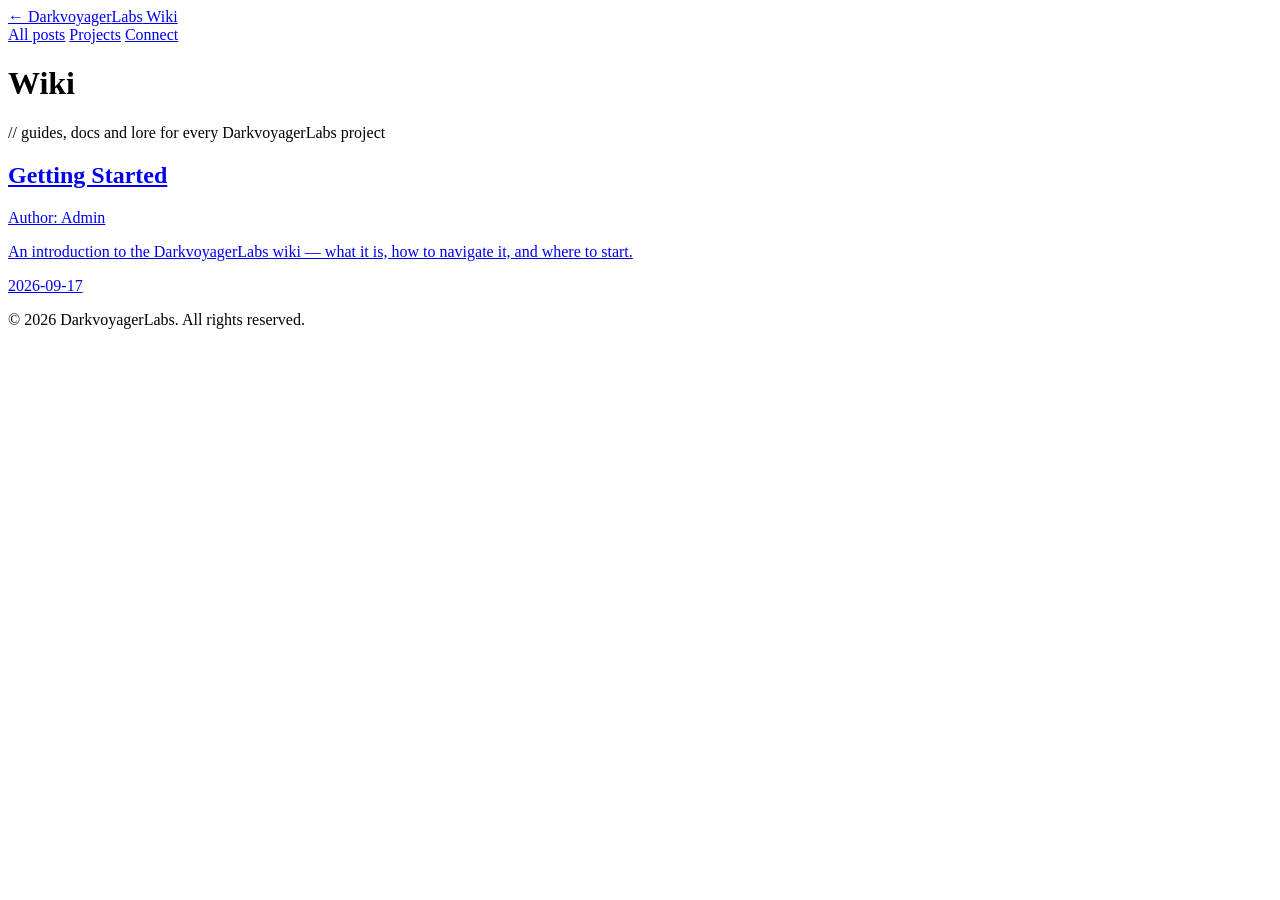
==== index.html @ 25f69539 "Create index.html for DarkvoyagerLabs Wiki" ====
<!DOCTYPE html>
<html lang="en">
<head>
<meta charset="UTF-8">
<meta name="viewport" content="width=device-width, initial-scale=1.0">
<title>Wiki — DarkvoyagerLabs</title>
<meta name="description" content="Guides, docs and lore for every DarkvoyagerLabs project. Browse tutorials, walkthroughs and reference material.">
<meta name="keywords" content="DarkvoyagerLabs wiki, guides, docs, tutorials, lore">
<link rel="canonical" href="https://wiki.darkvoyagerlabs.netlify.app/">

<!-- Open Graph -->
<meta property="og:type" content="website">
<meta property="og:site_name" content="DarkvoyagerLabs Wiki">
<meta property="og:title" content="Wiki — DarkvoyagerLabs">
<meta property="og:description" content="Guides, docs and lore for every DarkvoyagerLabs project.">
<meta property="og:url" content="https://wiki.darkvoyagerlabs.netlify.app/">
<meta property="og:image" content="https://wiki.darkvoyagerlabs.netlify.app/logo.png">

<!-- Twitter -->
<meta name="twitter:card" content="summary_large_image">
<meta name="twitter:title" content="Wiki — DarkvoyagerLabs">
<meta name="twitter:description" content="Guides, docs and lore for every DarkvoyagerLabs project.">
<meta name="twitter:image" content="https://wiki.darkvoyagerlabs.netlify.app/logo.png">

<meta name="theme-color" content="#05070a">
<link rel="icon" type="image/png" href="logo.png">
<link rel="apple-touch-icon" href="logo.png">
<link rel="preconnect" href="https://fonts.googleapis.com">
<link rel="preconnect" href="https://fonts.gstatic.com" crossorigin>
<link rel="stylesheet" href="style.css">

<script type="application/ld+json">
{
  "@context": "https://schema.org",
  "@type": "CollectionPage",
  "name": "DarkvoyagerLabs Wiki",
  "url": "https://wiki.darkvoyagerlabs.netlify.app/",
  "description": "Guides, docs and lore for every DarkvoyagerLabs project.",
  "publisher": {
    "@type": "Organization",
    "name": "DarkvoyagerLabs"
  }
}
</script>
</head>
<body>

<header class="wiki-header">
  <a class="wiki-brand" href="https://darkvoyagerlabs.netlify.app/">
    <span class="brand-arrow">&#8592;</span>
    <span class="brand-text">Darkvoyager<span class="accent">Labs</span> Wiki</span>
  </a>
  <nav class="wiki-nav">
    <a href="index.html">All posts</a>
    <a href="https://darkvoyagerlabs.netlify.app/projects.html">Projects</a>
    <a href="https://darkvoyagerlabs.netlify.app/connect.html">Connect</a>
  </nav>
</header>

<main class="wiki-index">
  <h1>Wiki</h1>
  <p class="wiki-tagline">// guides, docs and lore for every DarkvoyagerLabs project</p>

  <div class="post-list">

    <a class="post-card" href="posts/getting-started.html">
      <h2>Getting Started</h2>
      <p class="post-author">Author: Admin</p>
      <p class="post-desc">An introduction to the DarkvoyagerLabs wiki — what it is, how to navigate it, and where to start.</p>
      <p class="post-date">2026-09-17</p>
    </a>

    <!-- ============================================================
         ADD NEW POSTS ABOVE THIS COMMENT.
         Copy the entire <a class="post-card"> ... </a> block above,
         paste it here, then change the title, author, description,
         date, and href. Newest posts go at the top for better UX.
         ============================================================ -->

  </div>
</main>

<footer class="wiki-footer">
  <span>&copy; <span id="year"></span> DarkvoyagerLabs. All rights reserved.</span>
</footer>

<script>document.getElementById("year").textContent = new Date().getFullYear();</script>
</body>
</html>
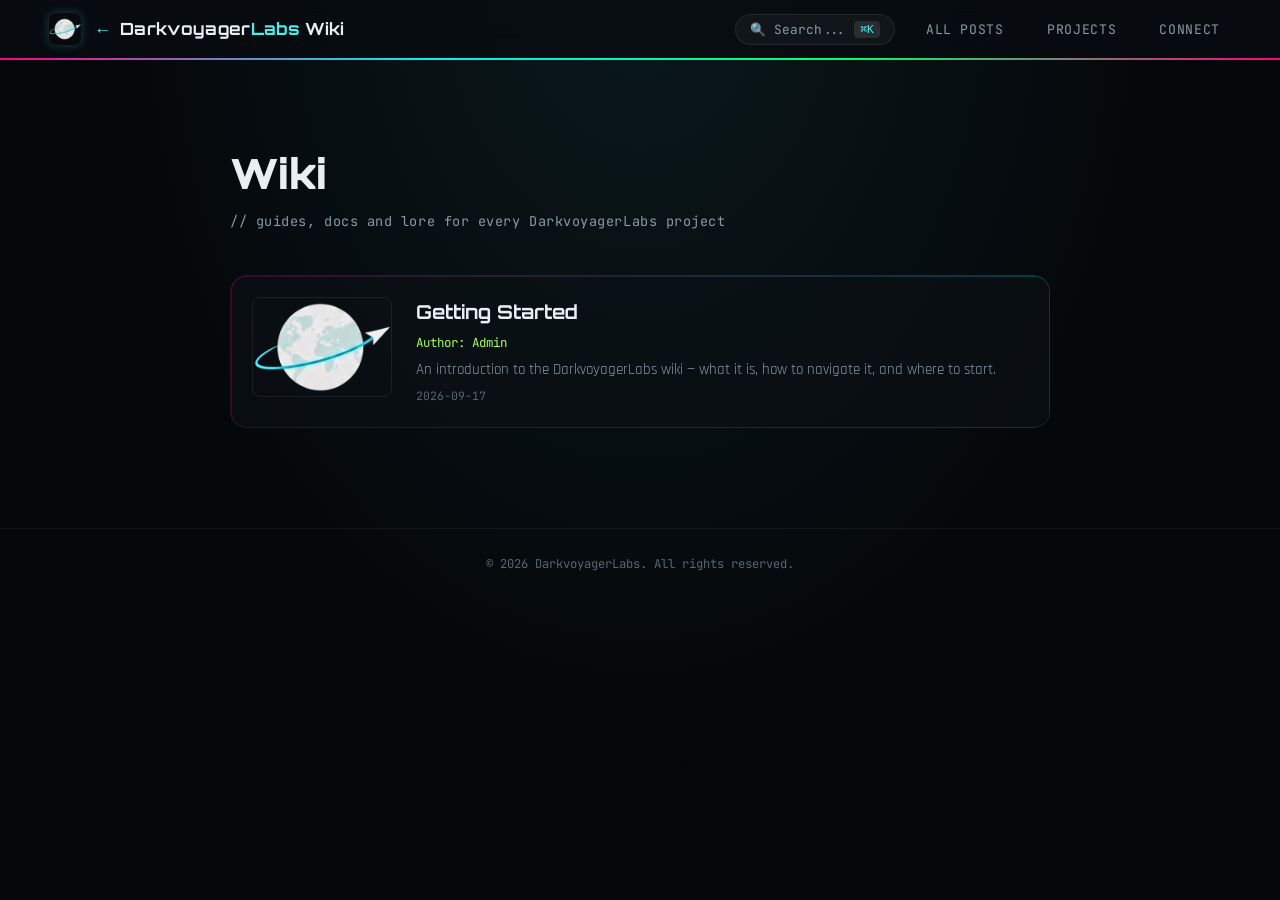
==== commit 4a04e6f9: "Refactor index.html for SEO and search feature Updated meta tags for SEO and added search functional" ====
--- a/index.html
+++ b/index.html
@@ -4,53 +4,28 @@
 <meta charset="UTF-8">
 <meta name="viewport" content="width=device-width, initial-scale=1.0">
 <title>Wiki — DarkvoyagerLabs</title>
-<meta name="description" content="Guides, docs and lore for every DarkvoyagerLabs project. Browse tutorials, walkthroughs and reference material.">
-<meta name="keywords" content="DarkvoyagerLabs wiki, guides, docs, tutorials, lore">
+<meta name="description" content="Guides, docs and lore for every DarkvoyagerLabs project.">
 <link rel="canonical" href="https://wiki.darkvoyagerlabs.netlify.app/">
 
-<!-- Open Graph -->
-<meta property="og:type" content="website">
-<meta property="og:site_name" content="DarkvoyagerLabs Wiki">
-<meta property="og:title" content="Wiki — DarkvoyagerLabs">
-<meta property="og:description" content="Guides, docs and lore for every DarkvoyagerLabs project.">
-<meta property="og:url" content="https://wiki.darkvoyagerlabs.netlify.app/">
-<meta property="og:image" content="https://wiki.darkvoyagerlabs.netlify.app/logo.png">
-
-<!-- Twitter -->
-<meta name="twitter:card" content="summary_large_image">
-<meta name="twitter:title" content="Wiki — DarkvoyagerLabs">
-<meta name="twitter:description" content="Guides, docs and lore for every DarkvoyagerLabs project.">
-<meta name="twitter:image" content="https://wiki.darkvoyagerlabs.netlify.app/logo.png">
-
-<meta name="theme-color" content="#05070a">
+<link rel="theme-color" content="#05070a">
 <link rel="icon" type="image/png" href="logo.png">
-<link rel="apple-touch-icon" href="logo.png">
-<link rel="preconnect" href="https://fonts.googleapis.com">
-<link rel="preconnect" href="https://fonts.gstatic.com" crossorigin>
 <link rel="stylesheet" href="style.css">
-
-<script type="application/ld+json">
-{
-  "@context": "https://schema.org",
-  "@type": "CollectionPage",
-  "name": "DarkvoyagerLabs Wiki",
-  "url": "https://wiki.darkvoyagerlabs.netlify.app/",
-  "description": "Guides, docs and lore for every DarkvoyagerLabs project.",
-  "publisher": {
-    "@type": "Organization",
-    "name": "DarkvoyagerLabs"
-  }
-}
-</script>
 </head>
 <body>
 
 <header class="wiki-header">
-  <a class="wiki-brand" href="https://darkvoyagerlabs.netlify.app/">
-    <span class="brand-arrow">&#8592;</span>
-    <span class="brand-text">Darkvoyager<span class="accent">Labs</span> Wiki</span>
-  </a>
+  <div class="wiki-brand-group">
+    <img src="logo.png" alt="Logo" class="header-logo">
+    <a class="wiki-brand" href="https://darkvoyagerlabs.netlify.app/">
+      <span class="brand-arrow">&#8592;</span>
+      <span class="brand-text">Darkvoyager<span class="accent">Labs</span> Wiki</span>
+    </a>
+  </div>
+
   <nav class="wiki-nav">
+    <button class="search-trigger" id="openSearchBtn">
+      🔍 <span>Search...</span> <kbd>⌘K</kbd>
+    </button>
     <a href="index.html">All posts</a>
     <a href="https://darkvoyagerlabs.netlify.app/projects.html">Projects</a>
     <a href="https://darkvoyagerlabs.netlify.app/connect.html">Connect</a>
@@ -64,26 +39,95 @@
   <div class="post-list">
 
     <a class="post-card" href="posts/getting-started.html">
-      <h2>Getting Started</h2>
-      <p class="post-author">Author: Admin</p>
-      <p class="post-desc">An introduction to the DarkvoyagerLabs wiki — what it is, how to navigate it, and where to start.</p>
-      <p class="post-date">2026-09-17</p>
+      <img src="../attachments/diagram.png" alt="Getting Started Thumbnail" class="post-thumb" onerror="this.src='logo.png'">
+      <div class="post-info">
+        <h2>Getting Started</h2>
+        <p class="post-author">Author: Admin</p>
+        <p class="post-desc">An introduction to the DarkvoyagerLabs wiki — what it is, how to navigate it, and where to start.</p>
+        <p class="post-date">2026-09-17</p>
+      </div>
     </a>
-
-    <!-- ============================================================
-         ADD NEW POSTS ABOVE THIS COMMENT.
-         Copy the entire <a class="post-card"> ... </a> block above,
-         paste it here, then change the title, author, description,
-         date, and href. Newest posts go at the top for better UX.
-         ============================================================ -->
 
   </div>
 </main>
+
+<!-- Animated Search Modal -->
+<div class="search-modal" id="searchModal">
+  <div class="search-card">
+    <div class="search-input-wrapper">
+      <input type="text" id="searchInput" placeholder="Search posts, topics, content..." autofocus>
+    </div>
+    <div class="search-results" id="searchResults">
+      <div style="padding: 1rem; color: var(--text-faint); text-align: center;">Start typing to search...</div>
+    </div>
+  </div>
+</div>
 
 <footer class="wiki-footer">
   <span>&copy; <span id="year"></span> DarkvoyagerLabs. All rights reserved.</span>
 </footer>
 
-<script>document.getElementById("year").textContent = new Date().getFullYear();</script>
+<script>
+document.getElementById("year").textContent = new Date().getFullYear();
+
+/* Post Indexing for Live Search */
+const postsIndex = [
+  {
+    title: "Getting Started",
+    url: "posts/getting-started.html",
+    desc: "An introduction to the DarkvoyagerLabs wiki — what it is, how to navigate it, and where to start.",
+    keywords: "getting started intro navigation attachments lore wiki admin"
+  }
+];
+
+const modal = document.getElementById('searchModal');
+const searchInput = document.getElementById('searchInput');
+const searchResults = document.getElementById('searchResults');
+const openBtn = document.getElementById('openSearchBtn');
+
+function openSearch() {
+  modal.classList.add('active');
+  searchInput.focus();
+}
+
+function closeSearch() {
+  modal.classList.remove('active');
+}
+
+openBtn.addEventListener('click', openSearch);
+window.addEventListener('keydown', (e) => {
+  if ((e.metaKey || e.ctrlKey) && e.key === 'k') { e.preventDefault(); openSearch(); }
+  if (e.key === 'Escape') closeSearch();
+});
+modal.addEventListener('click', (e) => {
+  if (e.target === modal) closeSearch();
+});
+
+searchInput.addEventListener('input', (e) => {
+  const query = e.target.value.toLowerCase().trim();
+  if (!query) {
+    searchResults.innerHTML = `<div style="padding: 1rem; color: var(--text-faint); text-align: center;">Start typing to search...</div>`;
+    return;
+  }
+  
+  const matches = postsIndex.filter(post => 
+    post.title.toLowerCase().includes(query) || 
+    post.desc.toLowerCase().includes(query) ||
+    post.keywords.toLowerCase().includes(query)
+  );
+
+  if (matches.length === 0) {
+    searchResults.innerHTML = `<div style="padding: 1rem; color: var(--text-faint); text-align: center;">No matching posts found.</div>`;
+    return;
+  }
+
+  searchResults.innerHTML = matches.map(post => `
+    <a href="${post.url}" class="search-result-item">
+      <h4>${post.title}</h4>
+      <p>${post.desc}</p>
+    </a>
+  `).join('');
+});
+</script>
 </body>
 </html>
--- a/style.css
+++ b/style.css
@@ -0,0 +1,536 @@
+/* =========================================================
+   DarkvoyagerLabs Wiki Stylesheet
+   ========================================================= */
+
+@import url('https://fonts.googleapis.com/css2?family=Orbitron:wght@500;700;900&family=Rajdhani:wght@400;500;600;700&family=JetBrains+Mono:wght@400;500&display=swap');
+
+:root {
+  --void:       #05070a;
+  --surface:    #0d1117;
+  --surface-2:  #131a23;
+  --surface-3:  #1b2430;
+  --line:       rgba(255,255,255,.08);
+  --line-soft:  rgba(255,255,255,.05);
+  --text:       #e9eef3;
+  --text-dim:   #8b98a7;
+  --text-faint: #5a6675;
+
+  --cyan:   #4deeea;
+  --lime:   #a8ff60;
+  --red:    #ff3860;
+  --blue:   #4d7cff;
+  --yellow: #ffd23f;
+
+  --rgb-gradient: linear-gradient(90deg, #ff007f, #00f0ff, #00ff66, #ff007f);
+
+  --f-display: 'Orbitron', 'Rajdhani', sans-serif;
+  --f-body:    'Rajdhani', 'Segoe UI', sans-serif;
+  --f-mono:    'JetBrains Mono', monospace;
+
+  --radius: 10px;
+  --radius-lg: 16px;
+  --ease-scan: cubic-bezier(.65,0,.35,1);
+}
+
+*, *::before, *::after { box-sizing: border-box; }
+html { scroll-behavior: smooth; }
+
+body {
+  margin: 0;
+  font-family: var(--f-body);
+  color: var(--text);
+  background: var(--void);
+  font-size: 16px;
+  line-height: 1.6;
+  overflow-x: hidden;
+}
+
+body::before {
+  content: '';
+  position: fixed;
+  inset: -40px;
+  background: radial-gradient(ellipse at top, rgba(77,238,234,.08), transparent 60%);
+  z-index: -1;
+  pointer-events: none;
+}
+
+a { color: inherit; text-decoration: none; }
+img { max-width: 100%; display: block; }
+ul { padding-left: 1.2rem; }
+
+:focus-visible {
+  outline: 2px solid var(--cyan);
+  outline-offset: 3px;
+}
+
+/* =========================================================
+   ANIMATED RGB KEYFRAMES
+   ========================================================= */
+@keyframes rgb-shift {
+  0% { background-position: 0% 50%; }
+  50% { background-position: 100% 50%; }
+  100% { background-position: 0% 50%; }
+}
+
+/* =========================================================
+   HEADER & NAVBAR
+   ========================================================= */
+.wiki-header {
+  position: sticky;
+  top: 0;
+  z-index: 100;
+  display: flex;
+  align-items: center;
+  justify-content: space-between;
+  gap: 1rem;
+  padding: 12px clamp(18px, 4vw, 48px);
+  background: rgba(9, 12, 17, 0.85);
+  backdrop-filter: blur(14px) saturate(1.2);
+  -webkit-backdrop-filter: blur(14px) saturate(1.2);
+  border-bottom: 2px solid transparent;
+  border-image: var(--rgb-gradient) 1;
+  flex-wrap: wrap;
+}
+
+.wiki-brand-group {
+  display: flex;
+  align-items: center;
+  gap: 0.75rem;
+}
+
+.header-logo {
+  width: 34px;
+  height: 34px;
+  border-radius: 8px;
+  object-fit: cover;
+  border: 1px solid var(--line);
+  box-shadow: 0 0 10px rgba(77, 238, 234, 0.2);
+  transition: transform 0.3s ease, box-shadow 0.3s ease;
+}
+
+.header-logo:hover {
+  transform: scale(1.1) rotate(-3deg);
+  box-shadow: 0 0 15px var(--cyan);
+}
+
+.wiki-brand {
+  display: inline-flex;
+  align-items: center;
+  gap: .5rem;
+  font-family: var(--f-display);
+  font-weight: 700;
+  font-size: 1.05rem;
+  letter-spacing: .02em;
+  color: var(--text);
+  white-space: nowrap;
+}
+
+.wiki-brand .brand-arrow {
+  color: var(--cyan);
+  font-size: 1.1rem;
+  transition: transform .25s var(--ease-scan);
+}
+
+.wiki-brand:hover .brand-arrow { transform: translateX(-4px); }
+.wiki-brand .accent { color: var(--cyan); }
+
+/* NAV LINKS WITH MOVING RGB GLOW ON HOVER */
+.wiki-nav {
+  display: flex;
+  align-items: center;
+  gap: 1.2rem;
+  flex-wrap: wrap;
+}
+
+.wiki-nav a {
+  position: relative;
+  font-family: var(--f-mono);
+  font-size: .82rem;
+  letter-spacing: .05em;
+  text-transform: uppercase;
+  color: var(--text-dim);
+  padding: 6px 12px;
+  border-radius: 6px;
+  transition: color .3s ease;
+}
+
+.wiki-nav a::before {
+  content: '';
+  position: absolute;
+  inset: 0;
+  border-radius: 6px;
+  padding: 1.5px;
+  background: var(--rgb-gradient);
+  background-size: 200% 200%;
+  -webkit-mask: linear-gradient(#fff 0 0) content-box, linear-gradient(#fff 0 0);
+  -webkit-mask-composite: xor;
+  mask-composite: exclude;
+  opacity: 0;
+  transition: opacity 0.3s ease;
+  animation: rgb-shift 3s linear infinite;
+}
+
+.wiki-nav a:hover {
+  color: #fff;
+  text-shadow: 0 0 8px rgba(255, 255, 255, 0.8);
+}
+
+.wiki-nav a:hover::before {
+  opacity: 1;
+}
+
+/* =========================================================
+   SEARCH BAR
+   ========================================================= */
+.search-trigger {
+  position: relative;
+  display: flex;
+  align-items: center;
+  gap: 0.5rem;
+  background: rgba(255, 255, 255, 0.04);
+  border: 1px solid var(--line);
+  padding: 6px 14px;
+  border-radius: 999px;
+  color: var(--text-dim);
+  font-family: var(--f-mono);
+  font-size: 0.8rem;
+  cursor: pointer;
+  transition: all 0.3s ease;
+}
+
+.search-trigger:hover {
+  border-color: var(--cyan);
+  box-shadow: 0 0 12px rgba(77, 238, 234, 0.3);
+  color: var(--text);
+}
+
+.search-trigger kbd {
+  background: rgba(255, 255, 255, 0.1);
+  padding: 2px 6px;
+  border-radius: 4px;
+  font-size: 0.7rem;
+  color: var(--cyan);
+}
+
+/* SEARCH MODAL OVERLAY */
+.search-modal {
+  position: fixed;
+  inset: 0;
+  z-index: 999;
+  background: rgba(5, 7, 10, 0.85);
+  backdrop-filter: blur(10px);
+  display: flex;
+  justify-content: center;
+  align-items: flex-start;
+  padding-top: 10vh;
+  opacity: 0;
+  pointer-events: none;
+  transition: opacity 0.25s ease;
+}
+
+.search-modal.active {
+  opacity: 1;
+  pointer-events: auto;
+}
+
+.search-card {
+  width: 90%;
+  max-width: 650px;
+  background: var(--surface);
+  border-radius: var(--radius-lg);
+  position: relative;
+  overflow: hidden;
+  box-shadow: 0 0 30px rgba(0, 240, 255, 0.2);
+}
+
+.search-card::before {
+  content: '';
+  position: absolute;
+  top: 0; left: 0; right: 0;
+  height: 2px;
+  background: var(--rgb-gradient);
+  background-size: 200% 200%;
+  animation: rgb-shift 2s linear infinite;
+}
+
+.search-input-wrapper {
+  display: flex;
+  align-items: center;
+  padding: 1rem 1.2rem;
+  border-bottom: 1px solid var(--line);
+}
+
+.search-input-wrapper input {
+  width: 100%;
+  background: transparent;
+  border: none;
+  outline: none;
+  color: var(--text);
+  font-family: var(--f-mono);
+  font-size: 1rem;
+}
+
+.search-results {
+  max-height: 380px;
+  overflow-y: auto;
+  padding: 0.8rem;
+}
+
+.search-result-item {
+  display: block;
+  padding: 0.8rem;
+  border-radius: 8px;
+  transition: background 0.2s ease;
+  margin-bottom: 0.4rem;
+}
+
+.search-result-item:hover {
+  background: rgba(77, 238, 234, 0.08);
+}
+
+.search-result-item h4 {
+  margin: 0 0 0.2rem;
+  font-family: var(--f-display);
+  font-size: 0.95rem;
+  color: var(--cyan);
+}
+
+.search-result-item p {
+  margin: 0;
+  font-size: 0.85rem;
+  color: var(--text-dim);
+}
+
+/* =========================================================
+   INDEX PAGE & POST CARDS
+   ========================================================= */
+.wiki-index {
+  max-width: 860px;
+  margin: 0 auto;
+  padding: clamp(40px, 8vw, 80px) 20px 100px;
+}
+
+.wiki-index h1 {
+  font-family: var(--f-display);
+  font-size: clamp(1.8rem, 5vw, 2.6rem);
+  font-weight: 900;
+  margin: 0 0 .3rem;
+  letter-spacing: .02em;
+}
+
+.wiki-tagline {
+  font-family: var(--f-mono);
+  font-size: .85rem;
+  color: var(--text-dim);
+  margin: 0 0 2.6rem;
+  letter-spacing: .04em;
+}
+
+.post-list {
+  display: flex;
+  flex-direction: column;
+  gap: 1.2rem;
+}
+
+.post-card {
+  position: relative;
+  display: flex;
+  gap: 1.5rem;
+  padding: 1.4rem;
+  background: rgba(13, 17, 23, 0.6);
+  border-radius: var(--radius-lg);
+  overflow: hidden;
+  transition: transform .3s var(--ease-scan), box-shadow .3s ease;
+}
+
+.post-card::before {
+  content: '';
+  position: absolute;
+  inset: 0;
+  border-radius: var(--radius-lg);
+  padding: 1.5px;
+  background: var(--rgb-gradient);
+  background-size: 300% 300%;
+  -webkit-mask: linear-gradient(#fff 0 0) content-box, linear-gradient(#fff 0 0);
+  -webkit-mask-composite: xor;
+  mask-composite: exclude;
+  opacity: 0.2;
+  transition: opacity 0.3s ease;
+}
+
+.post-card:hover {
+  transform: translateY(-4px);
+  box-shadow: 0 10px 25px rgba(0, 0, 0, 0.5), 0 0 15px rgba(77, 238, 234, 0.2);
+}
+
+.post-card:hover::before {
+  opacity: 1;
+  animation: rgb-shift 3s linear infinite;
+}
+
+.post-thumb {
+  width: 140px;
+  height: 100px;
+  object-fit: cover;
+  border-radius: 8px;
+  border: 1px solid var(--line);
+  flex-shrink: 0;
+}
+
+.post-info {
+  flex: 1;
+}
+
+.post-card h2 {
+  font-family: var(--f-display);
+  font-size: 1.2rem;
+  font-weight: 700;
+  margin: 0 0 .3rem;
+  color: var(--text);
+  transition: color 0.2s ease;
+}
+
+.post-card:hover h2 {
+  color: var(--cyan);
+}
+
+.post-author {
+  font-family: var(--f-mono);
+  font-size: .78rem;
+  color: var(--lime);
+  margin: .2rem 0;
+}
+
+.post-desc {
+  color: var(--text-dim);
+  font-size: .92rem;
+  margin: .4rem 0;
+  line-height: 1.5;
+}
+
+.post-date {
+  font-family: var(--f-mono);
+  font-size: .72rem;
+  color: var(--text-faint);
+  margin: .3rem 0 0;
+}
+
+/* =========================================================
+   POST PAGE
+   ========================================================= */
+.wiki-post {
+  max-width: 800px;
+  margin: 0 auto;
+  padding: clamp(30px, 6vw, 60px) 20px 40px;
+}
+
+.post-hero-thumb {
+  width: 100%;
+  max-height: 320px;
+  object-fit: cover;
+  border-radius: var(--radius-lg);
+  margin-bottom: 2rem;
+  border: 1px solid var(--line);
+  box-shadow: 0 0 20px rgba(0, 0, 0, 0.6);
+}
+
+.back-link {
+  display: inline-block;
+  font-family: var(--f-mono);
+  font-size: .8rem;
+  color: var(--cyan);
+  letter-spacing: .03em;
+  margin-bottom: 1.6rem;
+  border-bottom: 1px dashed var(--cyan);
+  padding-bottom: 1px;
+}
+
+.wiki-post h1 {
+  font-family: var(--f-display);
+  font-size: clamp(1.6rem, 4.5vw, 2.4rem);
+  font-weight: 900;
+  margin: 0 0 .5rem;
+  line-height: 1.15;
+}
+
+.post-body {
+  color: var(--text-dim);
+  font-size: 1.02rem;
+  line-height: 1.85;
+}
+
+.post-body h2 {
+  font-family: var(--f-display);
+  color: var(--text);
+  font-size: 1.25rem;
+  margin: 2.2rem 0 .8rem;
+  padding-bottom: .4rem;
+  border-bottom: 1px solid var(--line-soft);
+}
+
+.post-body code {
+  font-family: var(--f-mono);
+  font-size: .86em;
+  background: rgba(255,255,255,.06);
+  padding: .15em .4em;
+  border-radius: 4px;
+  color: var(--lime);
+}
+
+.post-body pre {
+  background: var(--surface-2);
+  border: 1px solid var(--line);
+  border-radius: 8px;
+  padding: 1rem 1.2rem;
+  overflow-x: auto;
+  font-family: var(--f-mono);
+  color: var(--text);
+}
+
+/* =========================================================
+   ATTACHMENTS & COMMENTS
+   ========================================================= */
+.post-attachments, .wiki-comments {
+  margin-top: 3rem;
+  padding-top: 1.6rem;
+  border-top: 1px solid var(--line-soft);
+}
+
+.post-attachments a {
+  display: inline-block;
+  font-family: var(--f-mono);
+  font-size: .82rem;
+  color: var(--lime);
+  padding: .45rem .9rem;
+  border: 1px solid var(--line);
+  border-radius: 999px;
+  transition: all .2s ease;
+}
+
+.post-attachments a:hover {
+  border-color: var(--lime);
+  box-shadow: 0 0 10px rgba(168, 255, 96, 0.3);
+}
+
+/* =========================================================
+   FOOTER
+   ========================================================= */
+.wiki-footer {
+  border-top: 1px solid var(--line-soft);
+  padding: 26px clamp(18px, 4vw, 48px);
+  text-align: center;
+  font-family: var(--f-mono);
+  font-size: .76rem;
+  color: var(--text-faint);
+}
+
+/* RESPONSIVE */
+@media (max-width: 640px) {
+  .post-card {
+    flex-direction: column;
+  }
+  .post-thumb {
+    width: 100%;
+    height: 160px;
+  }
+}
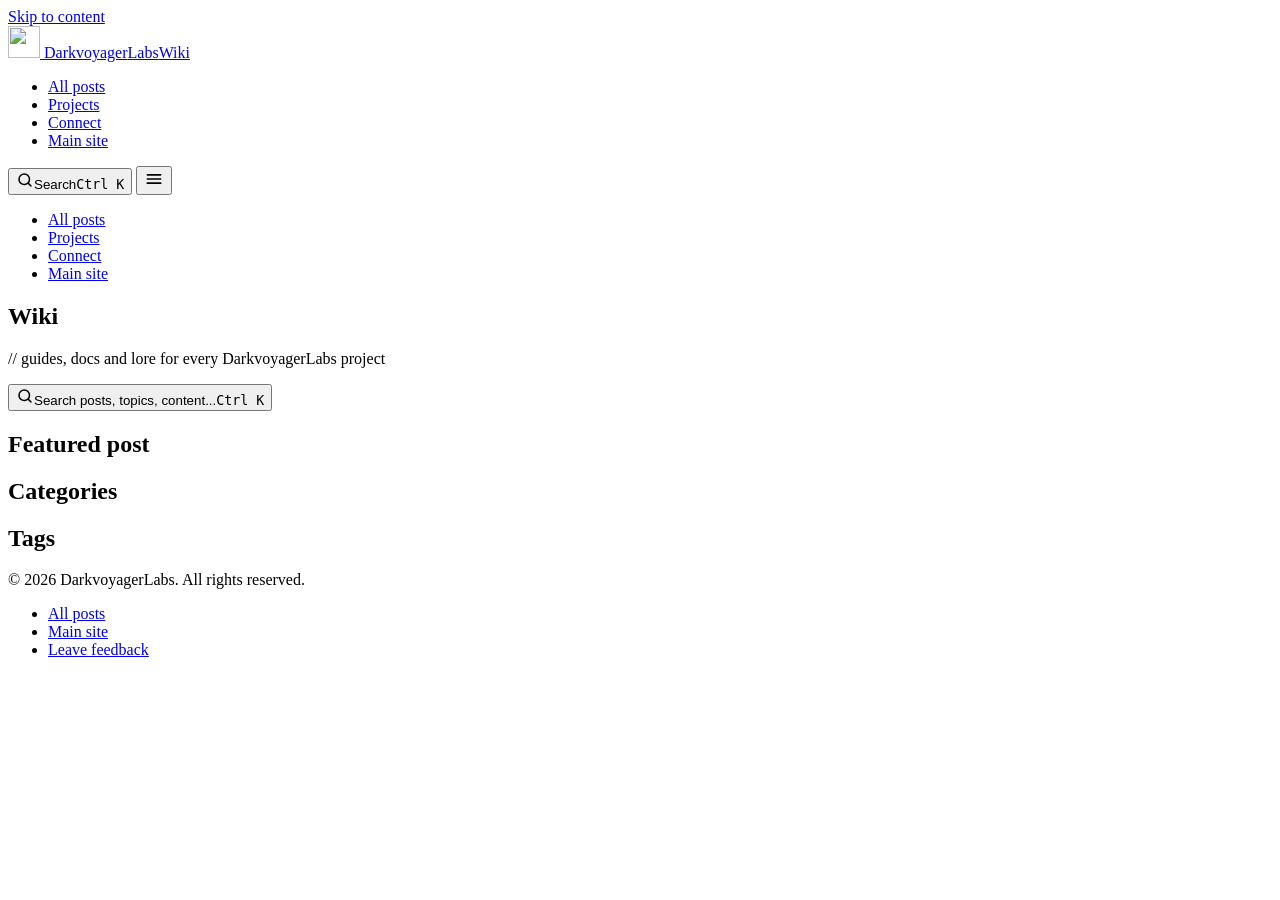
==== commit 43915e8b: "Add files via upload" ====
--- a/index.html
+++ b/index.html
@@ -2,132 +2,122 @@
 <html lang="en">
 <head>
 <meta charset="UTF-8">
-<meta name="viewport" content="width=device-width, initial-scale=1.0">
+<meta name="viewport" content="width=device-width, initial-scale=1">
 <title>Wiki — DarkvoyagerLabs</title>
 <meta name="description" content="Guides, docs and lore for every DarkvoyagerLabs project.">
 <link rel="canonical" href="https://wiki.darkvoyagerlabs.netlify.app/">
+<meta name="color-scheme" content="dark light">
+<meta name="theme-color" content="#05070d" media="(prefers-color-scheme: dark)">
+<meta name="theme-color" content="#eef1f6" media="(prefers-color-scheme: light)">
 
-<link rel="theme-color" content="#05070a">
-<link rel="icon" type="image/png" href="logo.png">
-<link rel="stylesheet" href="style.css">
+<meta property="og:type" content="website">
+<meta property="og:site_name" content="DarkvoyagerLabs Wiki">
+<meta property="og:title" content="Wiki — DarkvoyagerLabs">
+<meta property="og:description" content="Guides, docs and lore for every DarkvoyagerLabs project.">
+<meta property="og:image" content="https://wiki.darkvoyagerlabs.netlify.app/assets/img/banner.png">
+<meta property="og:url" content="https://wiki.darkvoyagerlabs.netlify.app/">
+<meta name="twitter:card" content="summary_large_image">
+
+<link rel="icon" type="image/png" href="/assets/img/logo.png">
+<link rel="apple-touch-icon" href="/assets/img/logo.png">
+<link rel="manifest" href="/site.webmanifest">
+<link rel="preload" href="/assets/fonts/bricolage.woff2" as="font" type="font/woff2" crossorigin>
+<link rel="preload" href="/assets/fonts/geist.woff2" as="font" type="font/woff2" crossorigin>
+<script>(function(d){d.classList.add('js');setTimeout(function(){if(!window.__wikiOk)d.classList.add('reveal-all')},4000)})(document.documentElement)</script>
+<link rel="stylesheet" href="/assets/css/tokens.css">
+<link rel="stylesheet" href="/assets/css/base.css">
+<link rel="stylesheet" href="/assets/css/layout.css">
+<link rel="stylesheet" href="/assets/css/components.css">
+<link rel="stylesheet" href="/assets/css/article.css">
 </head>
-<body>
+<body data-page="home">
 
-<header class="wiki-header">
-  <div class="wiki-brand-group">
-    <img src="logo.png" alt="Logo" class="header-logo">
-    <a class="wiki-brand" href="https://darkvoyagerlabs.netlify.app/">
-      <span class="brand-arrow">&#8592;</span>
-      <span class="brand-text">Darkvoyager<span class="accent">Labs</span> Wiki</span>
+<a class="skip-link" href="#main">Skip to content</a>
+
+<header class="site-header">
+  <nav class="site-nav" aria-label="Primary">
+    <a class="brand" href="/" aria-label="DarkvoyagerLabs Wiki home">
+      <picture><source media="(prefers-color-scheme: light)" srcset="/assets/img/logo_light.png"><img src="/assets/img/logo.png" alt="" width="32" height="32"></picture>
+      <span class="brand-name">Darkvoyager<span class="accent">Labs</span></span><span class="brand-tag">Wiki</span>
     </a>
+    <div class="nav-end">
+      <ul class="nav-list">
+        <li><a href="/" aria-current="page">All posts</a></li>
+        <li><a class="ext" href="https://darkvoyagerlabs.netlify.app/projects.html">Projects</a></li>
+        <li><a class="ext" href="https://darkvoyagerlabs.netlify.app/connect.html">Connect</a></li>
+        <li><a class="ext" href="https://darkvoyagerlabs.netlify.app/">Main site</a></li>
+      </ul>
+      <button type="button" class="search-btn" data-search-open aria-label="Search the wiki" aria-haspopup="dialog" aria-keyshortcuts="Control+K Meta+K">
+        <svg width="18" height="18" viewBox="0 0 24 24" fill="none" stroke="currentColor" stroke-width="2" stroke-linecap="round" aria-hidden="true"><circle cx="11" cy="11" r="7"/><path d="m20 20-3.5-3.5"/></svg><span class="search-label">Search</span><kbd data-kbd>Ctrl K</kbd>
+      </button>
+      <button type="button" class="menu-btn" aria-label="Open menu" aria-expanded="false" aria-controls="mobile-nav">
+        <svg width="20" height="20" viewBox="0 0 24 24" fill="none" stroke="currentColor" stroke-width="2" stroke-linecap="round" aria-hidden="true"><path d="M4 7h16M4 12h16M4 17h16"/></svg>
+      </button>
+    </div>
+  </nav>
+  <div class="mobile-panel" id="mobile-nav">
+    <ul>
+      <li><a href="/" aria-current="page">All posts</a></li>
+      <li><a href="https://darkvoyagerlabs.netlify.app/projects.html">Projects</a></li>
+      <li><a href="https://darkvoyagerlabs.netlify.app/connect.html">Connect</a></li>
+      <li><a href="https://darkvoyagerlabs.netlify.app/">Main site</a></li>
+    </ul>
+  </div>
+</header>
+
+<main id="main">
+
+  <section class="stage" aria-labelledby="page-title">
+    <div class="stage__bg" aria-hidden="true"></div>
+    <div class="stage__inner">
+      <h1 id="page-title">Wiki</h1>
+      <p class="stage__tagline">// guides, docs and lore for every DarkvoyagerLabs project</p>
+      <button type="button" class="search-field" data-search-open aria-haspopup="dialog" aria-keyshortcuts="Control+K Meta+K">
+        <svg width="18" height="18" viewBox="0 0 24 24" fill="none" stroke="currentColor" stroke-width="2" stroke-linecap="round" aria-hidden="true"><circle cx="11" cy="11" r="7"/><path d="m20 20-3.5-3.5"/></svg><span>Search posts, topics, content...</span><kbd data-kbd>Ctrl K</kbd>
+      </button>
+    </div>
+  </section>
+
+  <div class="container home">
+    <div class="home__main">
+
+      <section id="featured-wrap" aria-labelledby="featured-h">
+        <h2 class="visually-hidden" id="featured-h">Featured post</h2>
+        <div id="featured">
+          <noscript><p><a href="/posts/getting-started/">Getting Started</a></p></noscript>
+        </div>
+      </section>
+
+      <section id="latest" aria-labelledby="latest-title" hidden>
+        <div class="section-head">
+          <h2 id="latest-title">Latest posts</h2>
+          <div id="filters" class="chip-row" role="group" aria-label="Filter by category"></div>
+        </div>
+        <ul id="post-grid" class="post-grid"></ul>
+      </section>
+
+    </div>
+
+    <aside class="home__aside" aria-label="Browse the wiki">
+      <section class="panel" aria-labelledby="cats-h"><h2 id="cats-h">Categories</h2><ul class="cat-list" id="cat-list"></ul></section>
+      <section class="panel" aria-labelledby="tags-h"><h2 id="tags-h">Tags</h2><ul class="tag-list" id="tag-list"></ul></section>
+    </aside>
   </div>
 
-  <nav class="wiki-nav">
-    <button class="search-trigger" id="openSearchBtn">
-      🔍 <span>Search...</span> <kbd>⌘K</kbd>
-    </button>
-    <a href="index.html">All posts</a>
-    <a href="https://darkvoyagerlabs.netlify.app/projects.html">Projects</a>
-    <a href="https://darkvoyagerlabs.netlify.app/connect.html">Connect</a>
-  </nav>
-</header>
-
-<main class="wiki-index">
-  <h1>Wiki</h1>
-  <p class="wiki-tagline">// guides, docs and lore for every DarkvoyagerLabs project</p>
-
-  <div class="post-list">
-
-    <a class="post-card" href="posts/getting-started.html">
-      <img src="../attachments/diagram.png" alt="Getting Started Thumbnail" class="post-thumb" onerror="this.src='logo.png'">
-      <div class="post-info">
-        <h2>Getting Started</h2>
-        <p class="post-author">Author: Admin</p>
-        <p class="post-desc">An introduction to the DarkvoyagerLabs wiki — what it is, how to navigate it, and where to start.</p>
-        <p class="post-date">2026-09-17</p>
-      </div>
-    </a>
-
-  </div>
+  <p class="visually-hidden" id="result-status" role="status" aria-live="polite"></p>
 </main>
 
-<!-- Animated Search Modal -->
-<div class="search-modal" id="searchModal">
-  <div class="search-card">
-    <div class="search-input-wrapper">
-      <input type="text" id="searchInput" placeholder="Search posts, topics, content..." autofocus>
-    </div>
-    <div class="search-results" id="searchResults">
-      <div style="padding: 1rem; color: var(--text-faint); text-align: center;">Start typing to search...</div>
-    </div>
+<footer class="site-footer">
+  <div class="row">
+    <p>&copy; <span id="year">2026</span> DarkvoyagerLabs. All rights reserved.</p>
+    <ul class="footer-links">
+      <li><a href="/">All posts</a></li>
+      <li><a href="https://darkvoyagerlabs.netlify.app/">Main site</a></li>
+      <li><a href="https://darkvoyagerlabs.netlify.app/feedback.html">Leave feedback</a></li>
+    </ul>
   </div>
-</div>
-
-<footer class="wiki-footer">
-  <span>&copy; <span id="year"></span> DarkvoyagerLabs. All rights reserved.</span>
 </footer>
 
-<script>
-document.getElementById("year").textContent = new Date().getFullYear();
-
-/* Post Indexing for Live Search */
-const postsIndex = [
-  {
-    title: "Getting Started",
-    url: "posts/getting-started.html",
-    desc: "An introduction to the DarkvoyagerLabs wiki — what it is, how to navigate it, and where to start.",
-    keywords: "getting started intro navigation attachments lore wiki admin"
-  }
-];
-
-const modal = document.getElementById('searchModal');
-const searchInput = document.getElementById('searchInput');
-const searchResults = document.getElementById('searchResults');
-const openBtn = document.getElementById('openSearchBtn');
-
-function openSearch() {
-  modal.classList.add('active');
-  searchInput.focus();
-}
-
-function closeSearch() {
-  modal.classList.remove('active');
-}
-
-openBtn.addEventListener('click', openSearch);
-window.addEventListener('keydown', (e) => {
-  if ((e.metaKey || e.ctrlKey) && e.key === 'k') { e.preventDefault(); openSearch(); }
-  if (e.key === 'Escape') closeSearch();
-});
-modal.addEventListener('click', (e) => {
-  if (e.target === modal) closeSearch();
-});
-
-searchInput.addEventListener('input', (e) => {
-  const query = e.target.value.toLowerCase().trim();
-  if (!query) {
-    searchResults.innerHTML = `<div style="padding: 1rem; color: var(--text-faint); text-align: center;">Start typing to search...</div>`;
-    return;
-  }
-  
-  const matches = postsIndex.filter(post => 
-    post.title.toLowerCase().includes(query) || 
-    post.desc.toLowerCase().includes(query) ||
-    post.keywords.toLowerCase().includes(query)
-  );
-
-  if (matches.length === 0) {
-    searchResults.innerHTML = `<div style="padding: 1rem; color: var(--text-faint); text-align: center;">No matching posts found.</div>`;
-    return;
-  }
-
-  searchResults.innerHTML = matches.map(post => `
-    <a href="${post.url}" class="search-result-item">
-      <h4>${post.title}</h4>
-      <p>${post.desc}</p>
-    </a>
-  `).join('');
-});
-</script>
+<script type="module" src="/assets/js/main.js"></script>
 </body>
 </html>
